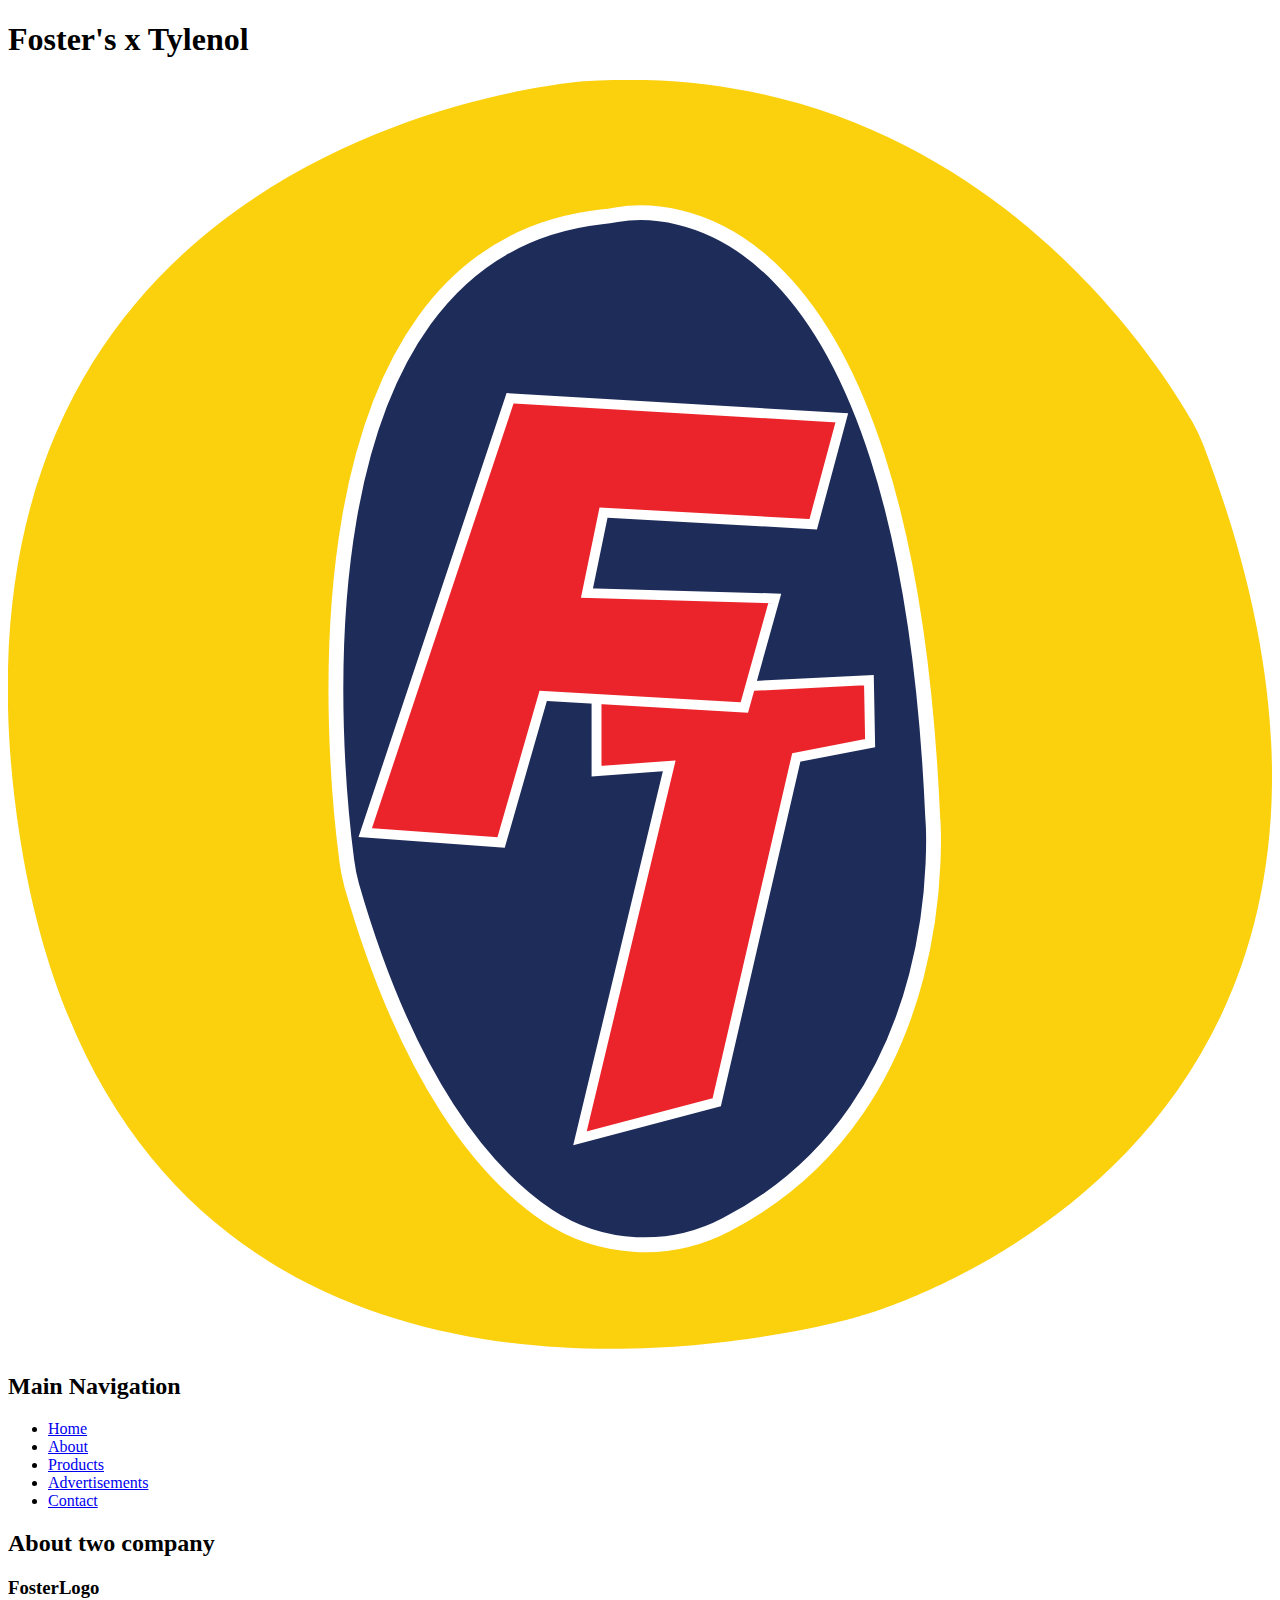
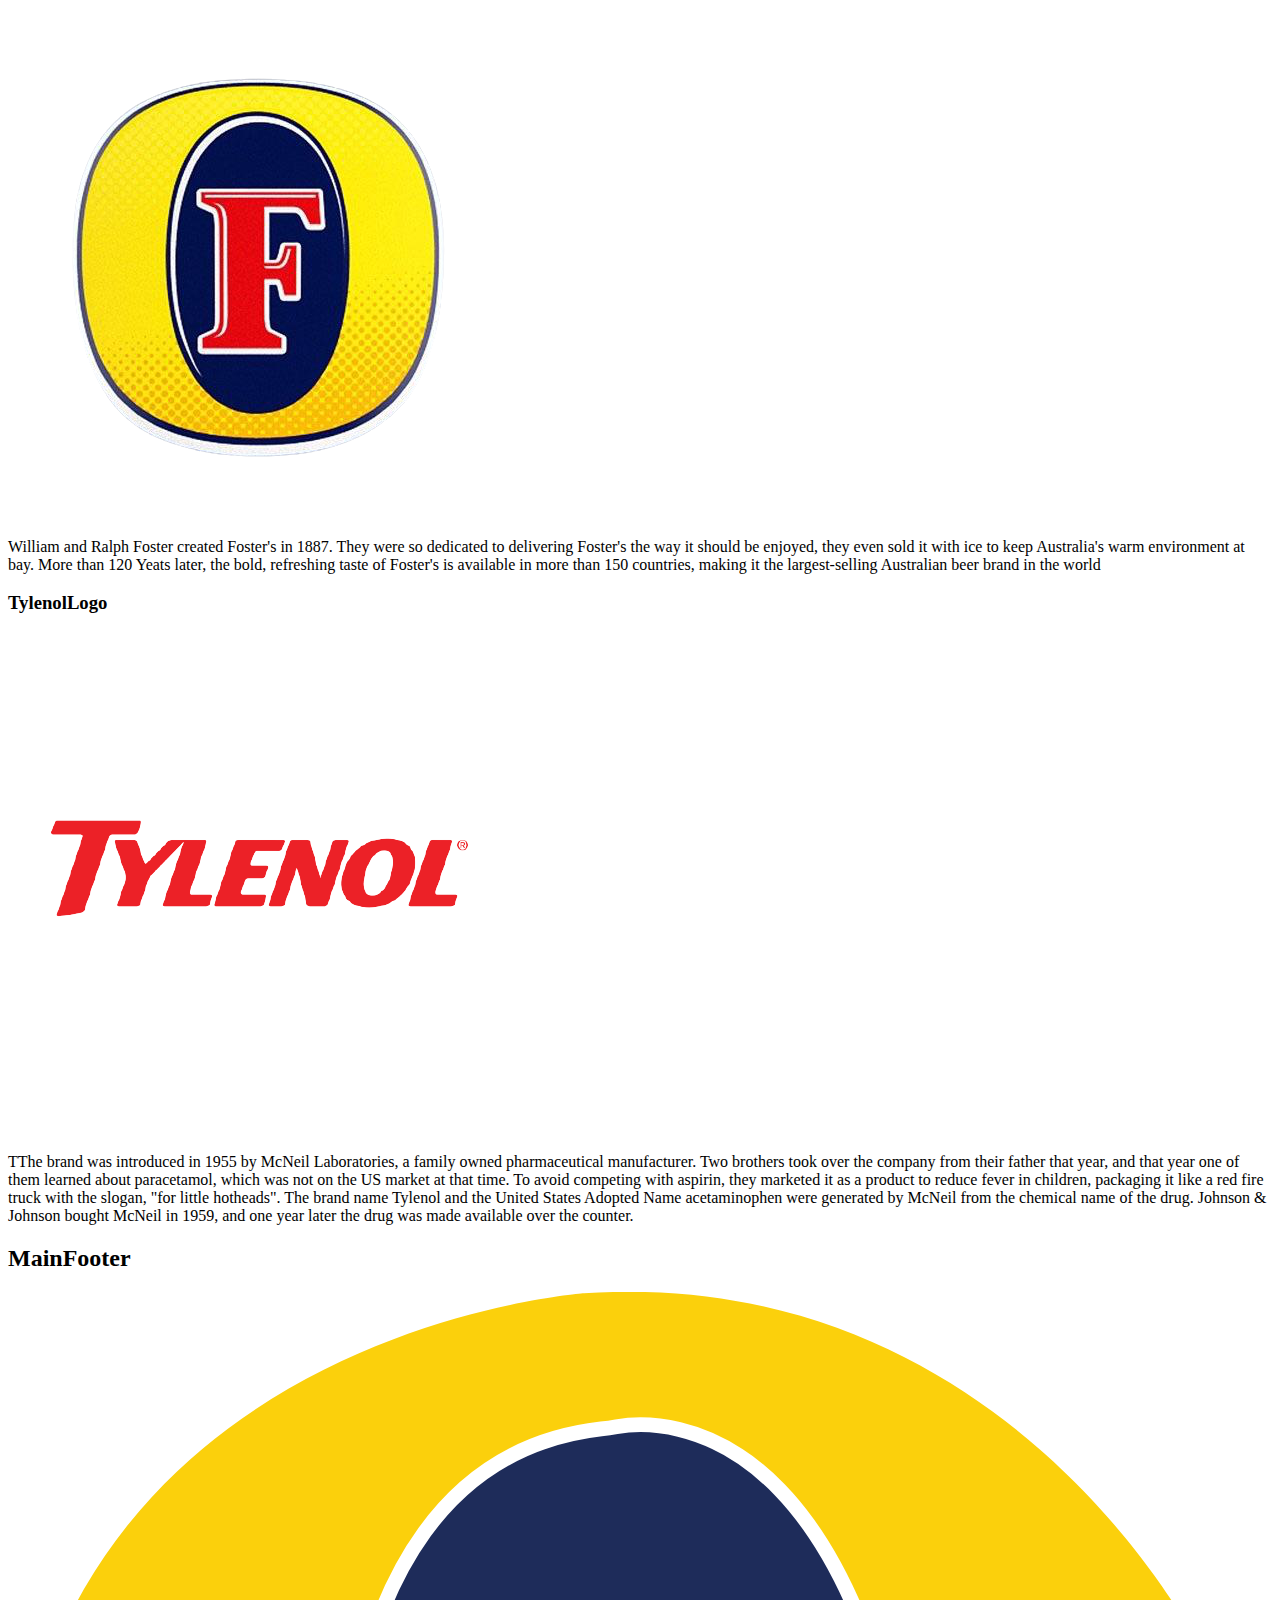
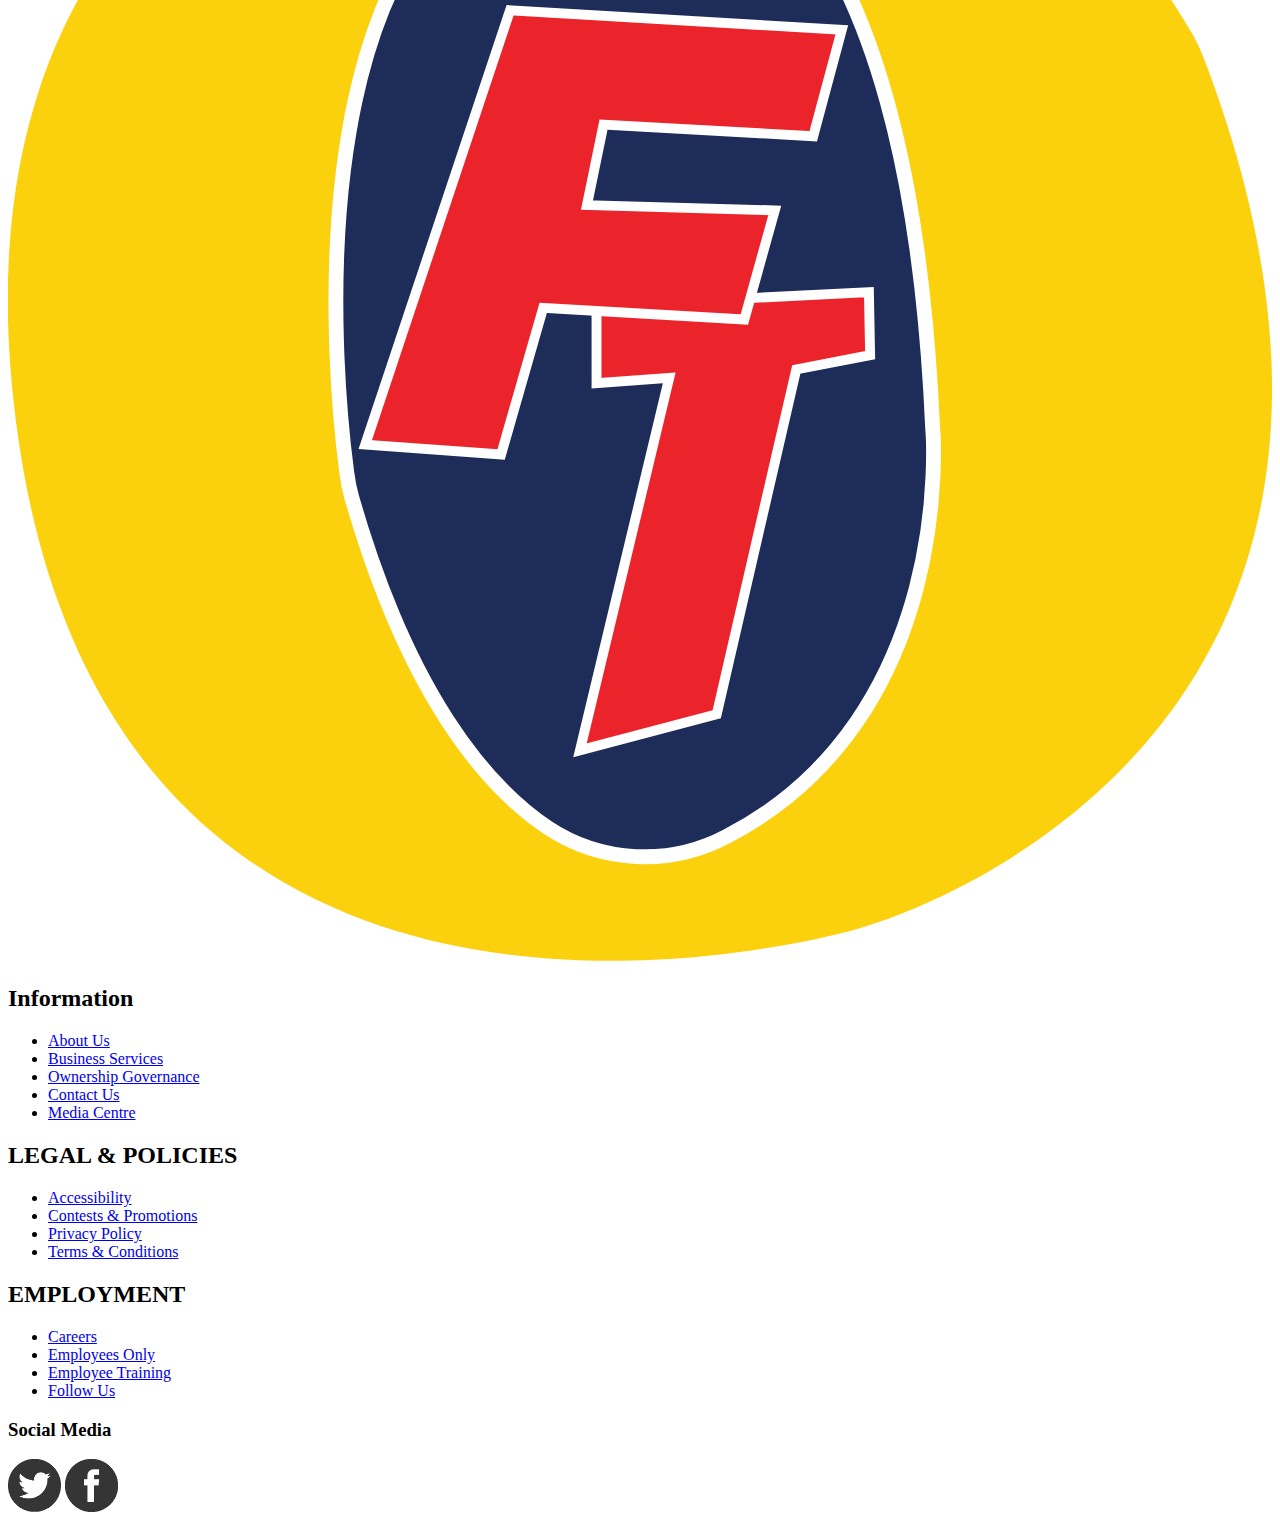
==== about.html @ 3a01ef58 "updating the html files" ====
<!DOCTYPE html>
<html lang="en">
<head>
	<meta charset="UTF-8">
	<meta name="viewport" content="width=device-width, initial-scale=1.0">
	<title>Foster's x Tylenol</title>
	<link rel="icon" type="image/png" href="images/favicon.png">
	<link href="css/main.css" rel="stylesheet" type="text/css">
	<link href="css/reset.css" rel="stylesheet" type="text/css">
</head>
<body>
  <main id="container">
		<h1 class="hidden">Foster's x Tylenol</h1>
    	<header id="mainHeader">
        	<div id="topLogo">
				<a href="index.html"><img src="images/foster_tylenol_logo.svg" alt="Foster's x Tylenol"></a>
			</div>
            <nav id="mainNav">
				<h2 class="hidden">Main Navigation</h2>
				<ul>
					<li><a href="index.html">Home</a></li>
					<li><a href="#">About</a></li>
					<li><a href="products.html">Products</a></li>
					<li><a href="advertisements.html">Advertisements</a></li>
					<li><a href="contact.html">Contact</a></li>
				</ul>
			</nav>
        </header>

        <section class="about">
        <h2 class="hidden">About two company</h2>

              <section id="fosterInfo">
            <h3 class="hidden">FosterLogo</h3>
            <img src="images/Foster_Logo.png" alt="FosterLogo">
              <p>William and Ralph Foster created Foster's in 1887. They were so dedicated to delivering Foster's the way it should be enjoyed, they even sold it with ice to keep Australia's warm environment at bay. More than 120 Yeats later, the bold, refreshing taste of Foster's is available in more than 150 countries, making it the largest-selling Australian beer brand in the world</p>
          </section>

              <section id="tylenolInfo">
            <h3 class="hidden">TylenolLogo</h3>
            <img src="images/Tylenol_Logo.png" alt="TylenolLogo">
              <p>TThe brand was introduced in 1955 by McNeil Laboratories, a family owned pharmaceutical manufacturer. Two brothers took over the company from their father that year, and that year one of them learned about paracetamol, which was not on the US market at that time. To avoid competing with aspirin, they marketed it as a product to reduce fever in children, packaging it like a red fire truck with the slogan, "for little hotheads". The brand name Tylenol and the United States Adopted Name acetaminophen were generated by McNeil from the chemical name of the drug. Johnson & Johnson bought McNeil in 1959, and one year later the drug was made available over the counter.</p>
          </section>
        </section>

        <footer id="mainFooter">
            <h2 class="hidden">MainFooter</h2>
            <div id="bottomLogo">
                <a href="index.html"><img src="images/foster_tylenol_logo.svg" alt="Foster's x Tylenol"></a>
            </div>

            <div class="footer_list">
                        <div class="footer_menu">
                            <h2>Information</h2>
                            <div class="footerMenucontainer">
                              <ul>
                                <li><a href="#">About Us</a></li>
                      <li><a href="#">Business Services</a></li>
                      <li><a href="#">Ownership Governance</a></li>
                      <li><a href="#">Contact Us</a></li>
                      <li><a href="#">Media Centre</a></li>
                    </ul>
                  </div>
                </div>
                </div>

                <div class="footer_list">
                        <div class="footer_menu">
                            <h2>LEGAL &amp; POLICIES</h2>
                            <div class="footerMenucontainer">
                              <ul>
                                <li><a href="#">Accessibility</a></li>
                      <li><a href="#">Contests &amp; Promotions</a></li>
                      <li><a href="#">Privacy Policy</a></li>
                      <li><a href="#">Terms &amp; Conditions</a></li>
                    </ul>
                  </div>
                </div>
                </div>

                <div class="footer_list">
                        <div class="footer_menu">
                            <h2>EMPLOYMENT</h2>
                            <div class="footerMenucontainer">
                              <ul>
                                <li><a href="#">Careers</a></li>
                      <li><a href="#">Employees Only</a></li>
                      <li><a href="#">Employee Training</a></li>
                      <li><a href="#">Follow Us</a></li>
                    </ul>
                  </div>
                </div>
                </div>

              <div class="socialMedia">
                    <h3 class="hidden">Social Media</h3>
                    <a href="http://www.twitter.com">
                    <img src="images/twitter_logo.png" alt="twitter" width="53" height="53" ></a>
                    <a href="http://www.facebook.com">
                    <img src="images/facebook_logo.png" alt="facebook" width="53" height="53"></a>
                  </div>
              </footer>
            </main>
            <script defer src="js/main.js"></script>
</body>
</html>
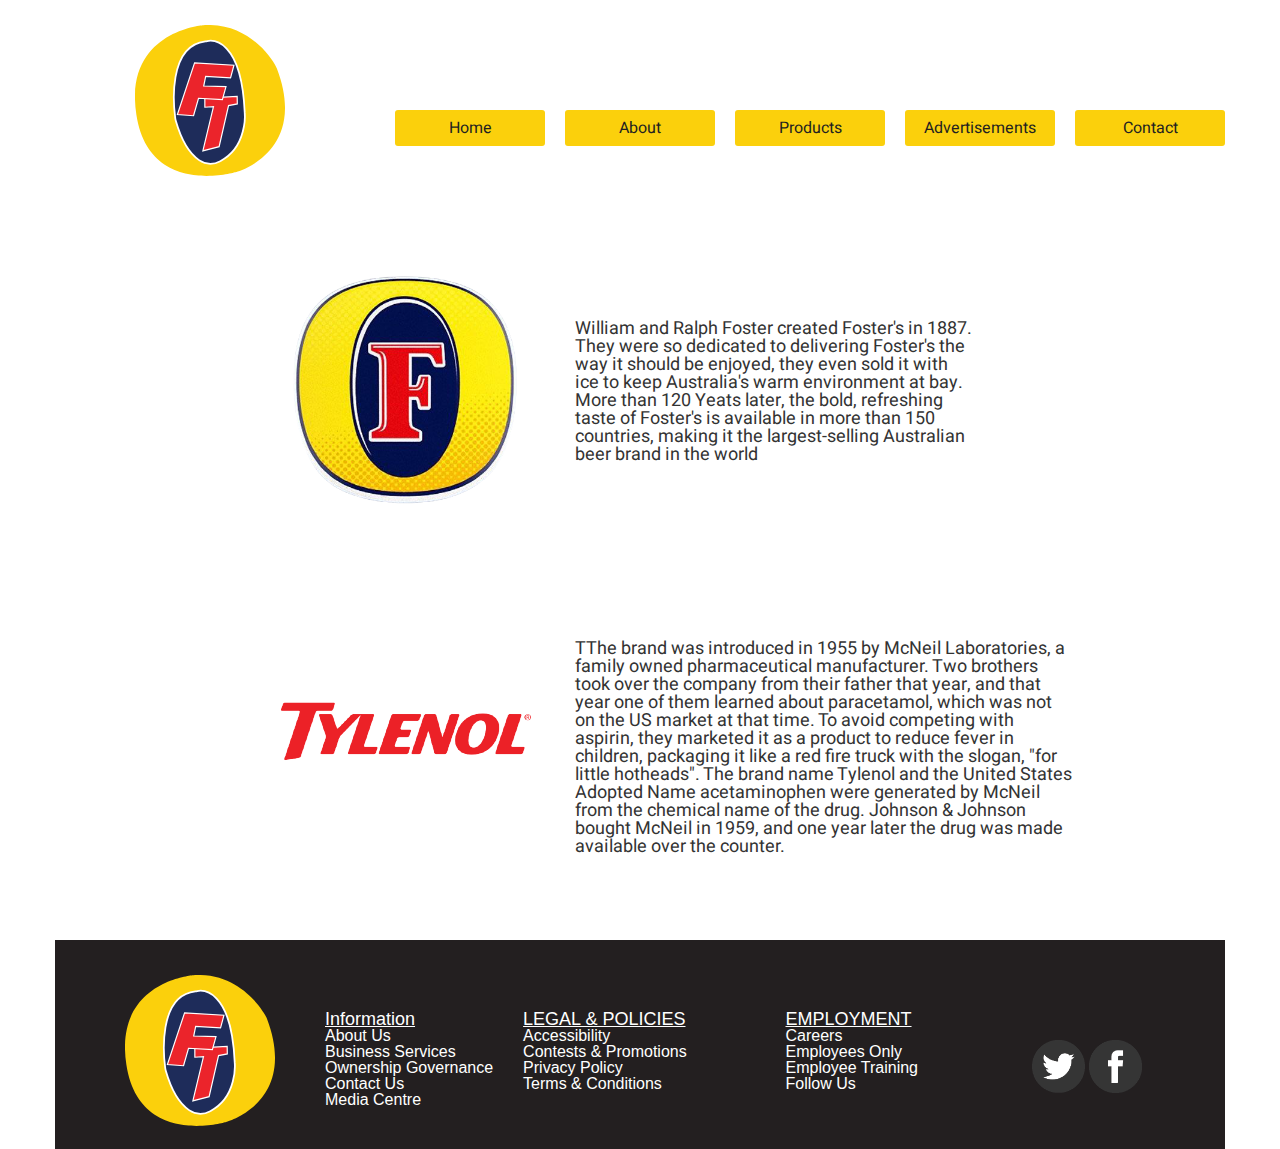
==== commit 3c386522: "fixed and updated html along css and added in more images that was needed" ====
--- a/about.html
+++ b/about.html
@@ -4,6 +4,8 @@
 	<meta charset="UTF-8">
 	<meta name="viewport" content="width=device-width, initial-scale=1.0">
 	<title>Foster's x Tylenol</title>
+	<link rel="preconnect" href="https://fonts.gstatic.com">
+	<link href="https://fonts.googleapis.com/css2?family=Heebo&display=swap" rel="stylesheet">
 	<link rel="icon" type="image/png" href="images/favicon.png">
 	<link href="css/main.css" rel="stylesheet" type="text/css">
 	<link href="css/reset.css" rel="stylesheet" type="text/css">
--- a/css/main.css
+++ b/css/main.css
@@ -0,0 +1,560 @@
+.hidden
+{
+	display: none;
+}
+
+body
+{
+	font-family: 'Heebo', sans-serif;
+	font-weight: 400;
+	font-size: 14px;
+	color: #333;
+	background-color: #fff;
+}
+
+/*Main Page Elemets*/
+#container
+{
+	width: 1170px;
+	padding-right: 15px;
+	padding-left: 15px;
+	margin: 0 auto; /*center container*/
+	/*background-color: #efefef;*/
+}
+
+/* Age Gate page starts */
+#agegatecontainer
+{
+  width: 1170px;
+  padding-right: 15px;
+  padding-left: 15px;
+  margin: 0 auto; /*center container*/
+  background-color: #184785;
+}
+#ageGate
+{
+  display: flex;
+  flex-direction: row;
+}
+#logo
+{
+	display: block;
+	width: 300px;
+	margin-top: 300px;
+  margin-bottom: 333px;
+	margin-left: 100px;
+}
+#agegateForm
+{
+  margin-top: 350px;
+  margin-left: 50px;
+	display: flex;
+	flex-direction: column;
+	width:550px;
+}
+#agegateForm p
+{
+  font-family: 'Heebo', sans-serif;
+  margin-top: 20px;
+  margin-bottom: 20px;
+  font-size: 20px;
+  color: white;
+}
+#month, #date
+{
+width: 60px;
+height: 60px;
+font-size: 15px;
+margin-top: 10px;
+letter-spacing: normal;
+padding-left: 10px;
+margin-bottom: 10px;
+border-radius: 5px;
+font-size: 30px;
+}
+#year
+{
+  width: 100px;
+  height: 60px;
+  font-size: 15px;
+  margin-top: 10px;
+  letter-spacing: normal;
+  padding-left: 10px;
+  margin-bottom: 10px;
+  border-radius: 5px;
+  font-size: 30px;
+}
+#agegateForm ul li a
+{
+  display: block;
+  width: 100px;
+  height: 30px;
+  font-size: 16px;
+  background-color: #EB242B;
+  color: white;
+  text-align: center;
+  border: 1px solid black;
+  border-radius: 3px;
+  padding-top: 10px;
+  transition: all .3s ease-in-out; /*should go on normal state*/
+  font-family: 'Heebo', sans-serif;
+}
+#agegateForm ul li a:hover
+{
+  background-color: #184785;
+  border-radius: 10px;
+}
+/* Age Gate page ends */
+
+
+/* mainNav section starts */
+#mainHeader
+{
+	display: flex;
+	flex-direction: row;
+	height: 120px;
+	margin-top: 20px;
+}
+
+#topLogo
+{
+	display: block;
+	width: 150px;
+	margin-top: 5px;
+	margin-left: 80px;
+}
+
+#mainNav
+{
+	margin-left: auto;
+	display: flex;
+	flex-direction: column;
+}
+
+#mainNav ul
+{
+	margin-top: 90px;
+	display: flex;
+	flex-direction: row;
+}
+
+#mainNav ul li a
+{
+	margin-left: 20px;
+	display: block;
+	width: 150px;
+	background-color: #FBD00C;
+	color: #231F20;
+	text-align: center;
+	padding-top: 10px;
+	padding-bottom: 10px;
+	border-radius: 3px;
+  text-decoration: none;
+	transition: all .3s ease-in-out; /*should go on normal state*/
+  font-family: 'Heebo', sans-serif;
+}
+
+#mainNav ul li a:hover
+{
+	background: rgb(255,240,170);
+	background: linear-gradient(180deg, rgba(255,240,170,1) 0%, rgba(251,208,12,1) 70%, rgba(255,209,0,1) 100%);
+	color: #fff;
+}
+/* mainNav section ends */
+
+/* index section starts */
+#header
+{
+	width: 1007px;
+	height: 290px;
+	margin-top: 60px;
+	margin-left: 150px;
+  position: relative;
+  text-align: center;
+}
+
+#header h2
+{
+	font-family: 'Heebo', sans-serif;
+	text-align: center;
+	color: white;
+}
+
+#one
+{
+  position: absolute;
+  top: 45%;
+  left: 20%;
+  transform: translate(-30%, -50%);
+  font-size: 25px;
+  color: white;
+}
+
+#two
+{
+  position: absolute;
+  top: 65%;
+  left: 20%;
+  transform: translate(-30%, -50%);
+  font-size: 20px;
+  color: white;
+}
+
+.introduction
+{
+	display: flex;
+	flex-direction: column;
+	margin-top: 70px;
+	width: 900px;
+	margin-left: 160px;
+}
+
+.introduction p
+{
+	margin-top: 60px;
+  font-family: 'Heebo', sans-serif;
+}
+
+#foster
+{
+	display: flex;
+	flex-direction: row;
+  margin-top: 50px;
+}
+
+#foster img
+{
+  width: 220px;
+}
+#foster p
+{
+  margin-left: 200px;
+  width: 400px;
+  font-size: 20px;
+  font-family: 'Heebo', sans-serif;
+}
+#foster ul li a
+{
+  display: block;
+  width: 100px;
+  height: 30px;
+  font-size: 16px;
+  background-color: #EB242B;
+  color: white;
+  text-align: center;
+  border: 1px solid black;
+  border-radius: 3px;
+  padding-top: 10px;
+  transition: all .3s ease-in-out; /*should go on normal state*/
+  font-family: 'Heebo', sans-serif;
+  text-decoration: none;
+  margin-top:230px;
+}
+#foster ul li a:hover
+{
+  background-color: #184785;
+  border-radius: 10px;
+}
+
+#tylenol
+{
+	display: flex;
+	flex-direction: row-reverse;
+  margin-top: 50px;
+}
+#tylenol img
+{
+  width: 350px;
+}
+#tylenol p
+{
+  margin-top: 100px;
+  margin-right: 100px;
+  width: 400px;
+  font-size: 20px;
+  font-family: 'Heebo', sans-serif;
+}
+/* index section ends */
+
+/* about section starts */
+.about
+{
+  display:flex;
+  flex-direction: column;
+  margin-left: 200px;
+}
+#fosterInfo
+{
+	display: flex;
+	flex-direction: row;
+  margin-top: 100px;
+}
+#fosterInfo img
+{
+	width: 300px;
+}
+#fosterInfo p
+{
+  margin-left: 20px;
+	font-size: 18px;
+  margin-top: 80px;
+  width: 400px;
+  font-family: 'Heebo', sans-serif;
+}
+#tylenolInfo
+{
+	display: flex;
+	flex-direction: row;
+  margin-top: 50px;
+}
+#tylenolInfo img
+{
+	width: 300px;
+}
+#tylenolInfo p
+{
+  margin-left: 20px;
+  font-size: 18px;
+  margin-top: 50px;
+  width: 500px;
+  font-family: 'Heebo', sans-serif;
+}
+/* about section ends */
+
+/* products section starts */
+.product
+{
+  margin-top: 100px;
+  display: flex;
+  flex-direction: column;
+}
+
+#originalBeer
+{
+  display: flex;
+  flex-direction: row;
+  margin: 0 auto;
+  margin-bottom: 80px;
+}
+#originalBeer img
+{
+  width: 150px;
+  height: 270px;
+}
+#originalBeer p
+{
+  margin-top: 300px;
+  font-family: 'Heebo', sans-serif;
+}
+
+#limitedBeer
+{
+  display: flex;
+  flex-direction: row-reverse;
+  margin: 0 auto;
+}
+#limitedBeer img
+{
+  width: 150px;
+  height: 270px;
+}
+#limitedBeer p
+{
+  margin-top: 300px;
+  font-family: 'Heebo', sans-serif;
+}
+/* products section ends */
+
+/* advertisements section starts */
+.promotionImages p
+{
+  font-family: 'Heebo', sans-serif;
+  font-size: 30px;
+  text-align: center;
+  margin-top: 100px;
+}
+#promoimgContainer
+{
+  margin-top: 80px;
+  display: flex;
+  flex-direction: row;
+  justify-content: space-between;
+  width: 1170px;
+}
+#promoimgContainer2
+{
+  margin-top: 80px;
+  display: flex;
+  flex-direction: row;
+  justify-content: space-between;
+  width: 1170px;
+}
+.PromoImage
+{
+  width: 250px;
+	height: 260px;
+	background-color: #646469;
+}
+/* advertisements section ends */
+
+/*contact page starts*/
+#contact
+{
+	display: flex;
+	flex-direction: row;
+	margin-top: 150px;
+  margin-bottom: 150px;
+}
+#postalform
+{
+  display: flex;
+  flex-direction: column;
+  margin: 0 auto;
+}
+#postalcode
+{
+  width: 150px;
+ 	height: 30px;
+ 	font-size: 15px;
+ 	margin-top: 10px;
+ 	letter-spacing: normal;
+	line-height: 20px;
+ 	padding-left: 10px;
+	margin-bottom: 30px;
+	border-radius: 5px;
+  margin-right: 15px;
+}
+#postalCode #enter
+{
+  border-style: none;
+  background-color: #EB242B;
+  width: 100px;
+  height: 40px;
+  color: white;
+  font-size: 15px;
+  margin: 0 auto;
+  border: 1px solid black;
+  text-align: center;
+  border-radius: 5px;
+  cursor: pointer;
+  transition: all .3s ease-in-out;
+}
+#postalCode #enter:hover
+{
+  border-radius: 10px;
+  background-color: #D0D0D0;
+  color: black;
+}
+#googleMap img
+{
+	width: 400px;
+  height: 400px;
+}
+
+#form
+{
+  margin-right: 200px;
+	display: flex;
+	flex-direction: column;
+	width:50px;
+}
+
+#form #submit
+{
+   	border-style: none;
+   	background-color: #EB242B;
+   	width: 120px;
+   	height: 30px;
+   	color: white;
+   	font-size: 16px;
+  	margin: 0 auto;
+  	margin-top: 20px;
+  	border: 1px solid #707070;
+  	display: block;
+  	text-align: center;
+  	border-radius: 5px;
+  	cursor: pointer;
+    transition: all .3s ease-in-out;
+}
+
+#form #submit:hover
+{
+  border-radius: 10px;
+  background-color: #D0D0D0;
+  color: black;
+}
+
+#form, #name, #email, #verification
+{
+ 	width: 300px;
+ 	height: 30px;
+ 	font-size: 15px;
+ 	margin-top: 10px;
+ 	letter-spacing: normal;
+	line-height: 20px;
+ 	padding-left: 10px;
+	margin-bottom: 10px;
+	border-radius: 5px;
+}
+#order
+{
+ 	width: 400px;
+ 	height: 100px;
+ 	font-size: 15px;
+ 	margin-top: 10px;
+ 	letter-spacing: normal;
+	line-height: 20px;
+ 	padding-left: 10px;
+	margin-bottom: 10px;
+	border-radius: 5px;
+}
+/* contact section ends */
+
+/* footer section starts */
+#mainFooter
+{
+	display: flex;
+	flex-direction: row;
+	margin-top: 50px;
+  width: 1170px;
+  height: 209px;
+  background-color: #231F20;
+}
+
+#bottomLogo
+{
+	display: block;
+	width: 150px;
+	margin-top: 35px;
+	margin-left: 70px;
+  margin-right: 20px;
+}
+.footer_menu
+{
+	font-family: 'Rubik', sans-serif;
+	display: flex;
+	flex-direction: column;
+	margin-top: 70px;
+	margin-left: 30px;
+}
+
+.footer_menu h2
+{
+	color: white;
+	margin-right: 70px;
+  font-size: 18px;
+  text-decoration: underline;
+}
+
+.footer_menu li a
+{
+	color: white;
+  text-decoration: none;
+}
+
+.socialMedia
+{
+	margin-top: 100px;
+  margin-left: 50px;
+}
+/* footer ends */
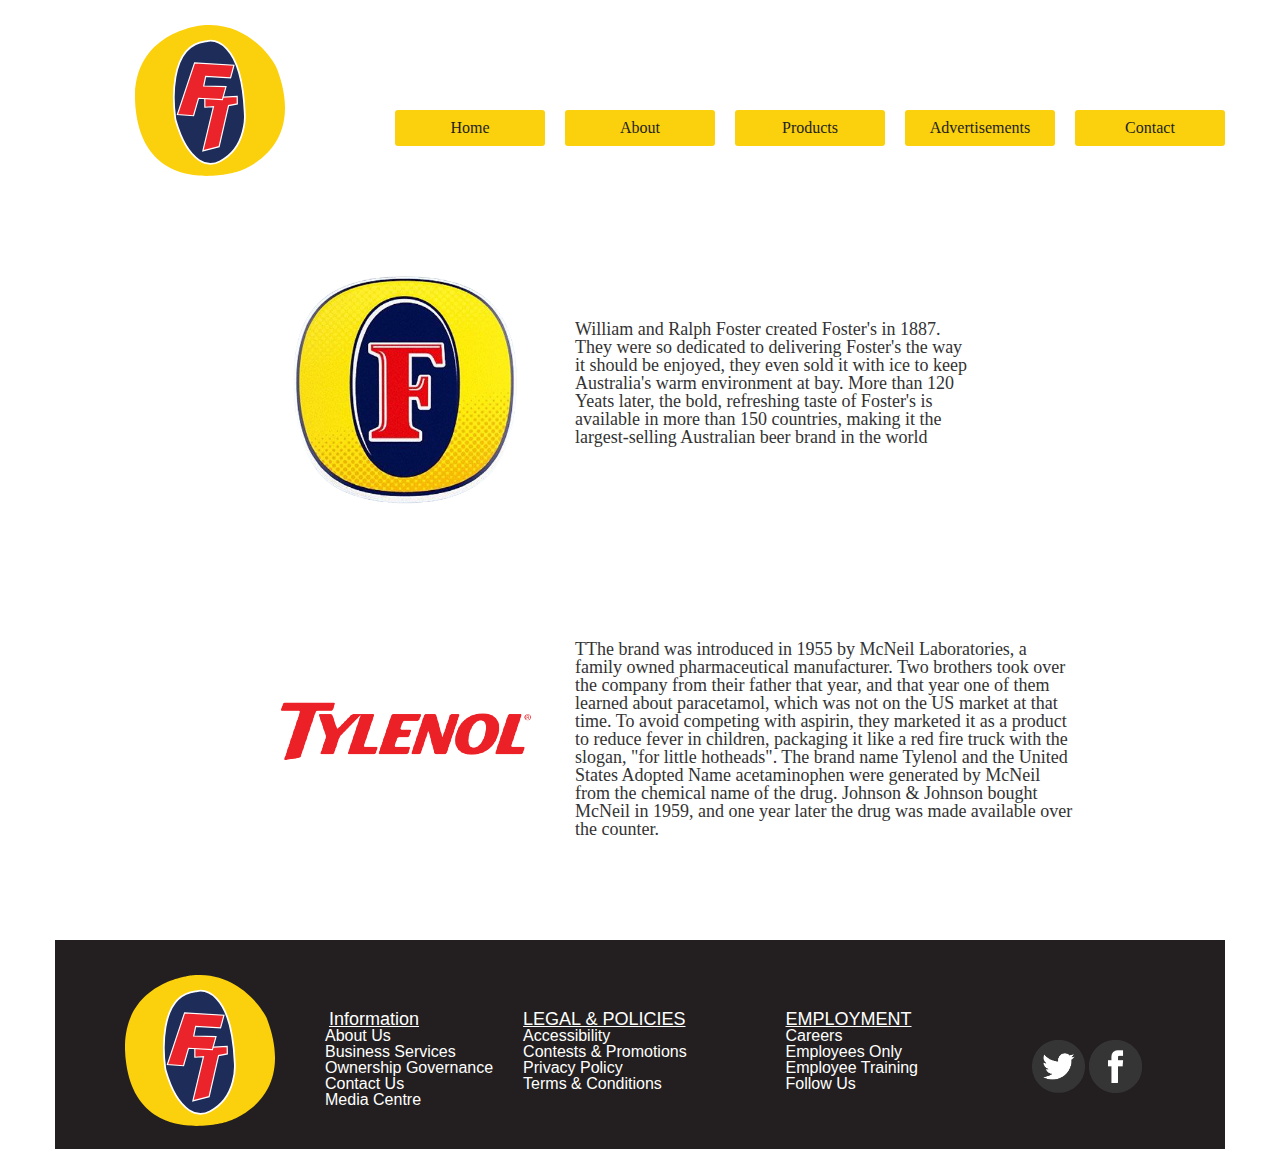
==== commit 2b0e7ce9: "Merge pull request #2 from HHL008/dev.hhl.updatingCSS" ====
--- a/about.html
+++ b/about.html
@@ -4,8 +4,6 @@
 	<meta charset="UTF-8">
 	<meta name="viewport" content="width=device-width, initial-scale=1.0">
 	<title>Foster's x Tylenol</title>
-	<link rel="preconnect" href="https://fonts.gstatic.com">
-	<link href="https://fonts.googleapis.com/css2?family=Heebo&display=swap" rel="stylesheet">
 	<link rel="icon" type="image/png" href="images/favicon.png">
 	<link href="css/main.css" rel="stylesheet" type="text/css">
 	<link href="css/reset.css" rel="stylesheet" type="text/css">
--- a/css/main.css
+++ b/css/main.css
@@ -5,7 +5,7 @@
 
 body
 {
-	font-family: 'Heebo', sans-serif;
+	font-family: 'Rubik', sans-serif;
 	font-weight: 400;
 	font-size: 14px;
 	color: #333;
@@ -54,7 +54,6 @@
 }
 #agegateForm p
 {
-  font-family: 'Heebo', sans-serif;
   margin-top: 20px;
   margin-bottom: 20px;
   font-size: 20px;
@@ -97,7 +96,6 @@
   border-radius: 3px;
   padding-top: 10px;
   transition: all .3s ease-in-out; /*should go on normal state*/
-  font-family: 'Heebo', sans-serif;
 }
 #agegateForm ul li a:hover
 {
@@ -151,7 +149,6 @@
 	border-radius: 3px;
   text-decoration: none;
 	transition: all .3s ease-in-out; /*should go on normal state*/
-  font-family: 'Heebo', sans-serif;
 }
 
 #mainNav ul li a:hover
@@ -168,36 +165,14 @@
 	width: 1007px;
 	height: 290px;
 	margin-top: 60px;
-	margin-left: 150px;
-  position: relative;
-  text-align: center;
-}
-
-#header h2
-{
-	font-family: 'Heebo', sans-serif;
+	margin-left: 150px
+}
+
+#header h1, h2
+{
+	font-family: 'Rubik', sans-serif;
 	text-align: center;
 	color: white;
-}
-
-#one
-{
-  position: absolute;
-  top: 45%;
-  left: 20%;
-  transform: translate(-30%, -50%);
-  font-size: 25px;
-  color: white;
-}
-
-#two
-{
-  position: absolute;
-  top: 65%;
-  left: 20%;
-  transform: translate(-30%, -50%);
-  font-size: 20px;
-  color: white;
 }
 
 .introduction
@@ -212,7 +187,6 @@
 .introduction p
 {
 	margin-top: 60px;
-  font-family: 'Heebo', sans-serif;
 }
 
 #foster
@@ -231,29 +205,6 @@
   margin-left: 200px;
   width: 400px;
   font-size: 20px;
-  font-family: 'Heebo', sans-serif;
-}
-#foster ul li a
-{
-  display: block;
-  width: 100px;
-  height: 30px;
-  font-size: 16px;
-  background-color: #EB242B;
-  color: white;
-  text-align: center;
-  border: 1px solid black;
-  border-radius: 3px;
-  padding-top: 10px;
-  transition: all .3s ease-in-out; /*should go on normal state*/
-  font-family: 'Heebo', sans-serif;
-  text-decoration: none;
-  margin-top:230px;
-}
-#foster ul li a:hover
-{
-  background-color: #184785;
-  border-radius: 10px;
 }
 
 #tylenol
@@ -272,7 +223,6 @@
   margin-right: 100px;
   width: 400px;
   font-size: 20px;
-  font-family: 'Heebo', sans-serif;
 }
 /* index section ends */
 
@@ -299,7 +249,6 @@
 	font-size: 18px;
   margin-top: 80px;
   width: 400px;
-  font-family: 'Heebo', sans-serif;
 }
 #tylenolInfo
 {
@@ -317,84 +266,15 @@
   font-size: 18px;
   margin-top: 50px;
   width: 500px;
-  font-family: 'Heebo', sans-serif;
 }
 /* about section ends */
 
 /* products section starts */
-.product
-{
-  margin-top: 100px;
-  display: flex;
-  flex-direction: column;
-}
-
-#originalBeer
-{
-  display: flex;
-  flex-direction: row;
-  margin: 0 auto;
-  margin-bottom: 80px;
-}
-#originalBeer img
-{
-  width: 150px;
-  height: 270px;
-}
-#originalBeer p
-{
-  margin-top: 300px;
-  font-family: 'Heebo', sans-serif;
-}
-
-#limitedBeer
-{
-  display: flex;
-  flex-direction: row-reverse;
-  margin: 0 auto;
-}
-#limitedBeer img
-{
-  width: 150px;
-  height: 270px;
-}
-#limitedBeer p
-{
-  margin-top: 300px;
-  font-family: 'Heebo', sans-serif;
-}
+
 /* products section ends */
 
 /* advertisements section starts */
-.promotionImages p
-{
-  font-family: 'Heebo', sans-serif;
-  font-size: 30px;
-  text-align: center;
-  margin-top: 100px;
-}
-#promoimgContainer
-{
-  margin-top: 80px;
-  display: flex;
-  flex-direction: row;
-  justify-content: space-between;
-  width: 1170px;
-}
-#promoimgContainer2
-{
-  margin-top: 80px;
-  display: flex;
-  flex-direction: row;
-  justify-content: space-between;
-  width: 1170px;
-}
-.PromoImage
-{
-  width: 250px;
-	height: 260px;
-	background-color: #646469;
-}
+
 /* advertisements section ends */
 
 /*contact page starts*/
@@ -420,9 +300,8 @@
  	letter-spacing: normal;
 	line-height: 20px;
  	padding-left: 10px;
-	margin-bottom: 30px;
+	margin-bottom: 10px;
 	border-radius: 5px;
-  margin-right: 15px;
 }
 #postalCode #enter
 {
@@ -462,10 +341,10 @@
 #form #submit
 {
    	border-style: none;
-   	background-color: #EB242B;
+   	background-color: #353535;
    	width: 120px;
    	height: 30px;
-   	color: white;
+   	color: #707070;
    	font-size: 16px;
   	margin: 0 auto;
   	margin-top: 20px;
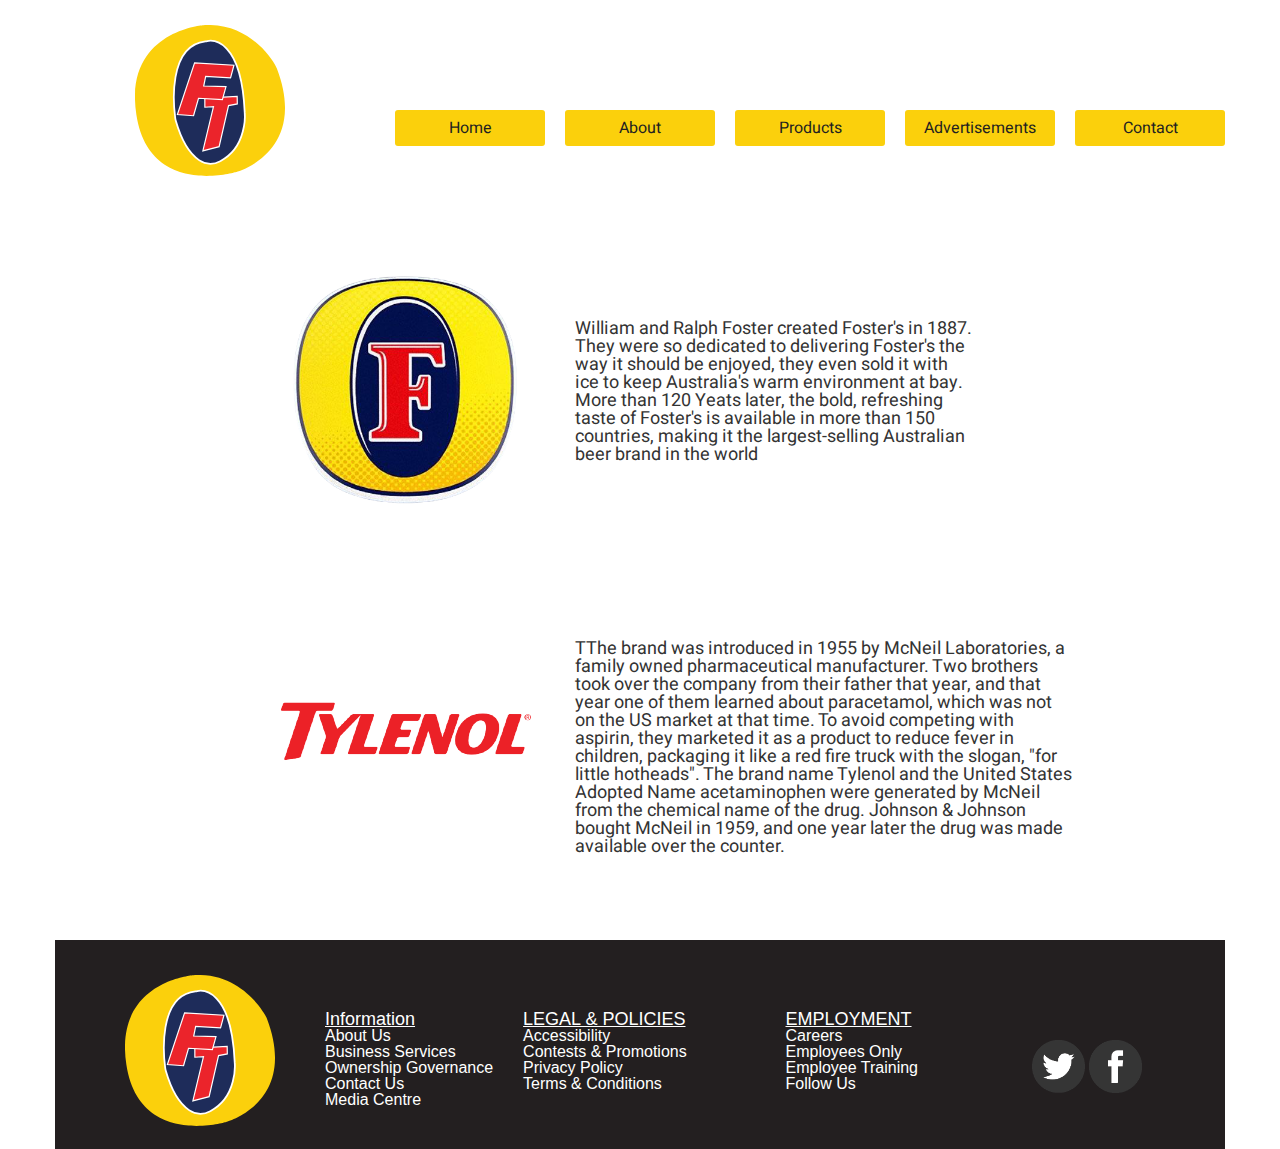
==== commit 91140910: "Merge pull request #4 from HHL008/dev.hhl.adjustingContent" ====
--- a/about.html
+++ b/about.html
@@ -4,6 +4,8 @@
 	<meta charset="UTF-8">
 	<meta name="viewport" content="width=device-width, initial-scale=1.0">
 	<title>Foster's x Tylenol</title>
+	<link rel="preconnect" href="https://fonts.gstatic.com">
+	<link href="https://fonts.googleapis.com/css2?family=Heebo&display=swap" rel="stylesheet">
 	<link rel="icon" type="image/png" href="images/favicon.png">
 	<link href="css/main.css" rel="stylesheet" type="text/css">
 	<link href="css/reset.css" rel="stylesheet" type="text/css">
--- a/css/main.css
+++ b/css/main.css
@@ -5,7 +5,7 @@
 
 body
 {
-	font-family: 'Rubik', sans-serif;
+	font-family: 'Heebo', sans-serif;
 	font-weight: 400;
 	font-size: 14px;
 	color: #333;
@@ -54,6 +54,7 @@
 }
 #agegateForm p
 {
+  font-family: 'Heebo', sans-serif;
   margin-top: 20px;
   margin-bottom: 20px;
   font-size: 20px;
@@ -96,6 +97,7 @@
   border-radius: 3px;
   padding-top: 10px;
   transition: all .3s ease-in-out; /*should go on normal state*/
+  font-family: 'Heebo', sans-serif;
 }
 #agegateForm ul li a:hover
 {
@@ -149,6 +151,7 @@
 	border-radius: 3px;
   text-decoration: none;
 	transition: all .3s ease-in-out; /*should go on normal state*/
+  font-family: 'Heebo', sans-serif;
 }
 
 #mainNav ul li a:hover
@@ -165,14 +168,36 @@
 	width: 1007px;
 	height: 290px;
 	margin-top: 60px;
-	margin-left: 150px
-}
-
-#header h1, h2
-{
-	font-family: 'Rubik', sans-serif;
+	margin-left: 150px;
+  position: relative;
+  text-align: center;
+}
+
+#header h2
+{
+	font-family: 'Heebo', sans-serif;
 	text-align: center;
 	color: white;
+}
+
+#one
+{
+  position: absolute;
+  top: 45%;
+  left: 20%;
+  transform: translate(-30%, -50%);
+  font-size: 25px;
+  color: white;
+}
+
+#two
+{
+  position: absolute;
+  top: 65%;
+  left: 20%;
+  transform: translate(-30%, -50%);
+  font-size: 20px;
+  color: white;
 }
 
 .introduction
@@ -187,6 +212,7 @@
 .introduction p
 {
 	margin-top: 60px;
+  font-family: 'Heebo', sans-serif;
 }
 
 #foster
@@ -205,6 +231,29 @@
   margin-left: 200px;
   width: 400px;
   font-size: 20px;
+  font-family: 'Heebo', sans-serif;
+}
+#foster ul li a
+{
+  display: block;
+  width: 100px;
+  height: 30px;
+  font-size: 16px;
+  background-color: #EB242B;
+  color: white;
+  text-align: center;
+  border: 1px solid black;
+  border-radius: 3px;
+  padding-top: 10px;
+  transition: all .3s ease-in-out; /*should go on normal state*/
+  font-family: 'Heebo', sans-serif;
+  text-decoration: none;
+  margin-top:230px;
+}
+#foster ul li a:hover
+{
+  background-color: #184785;
+  border-radius: 10px;
 }
 
 #tylenol
@@ -223,6 +272,7 @@
   margin-right: 100px;
   width: 400px;
   font-size: 20px;
+  font-family: 'Heebo', sans-serif;
 }
 /* index section ends */
 
@@ -249,6 +299,7 @@
 	font-size: 18px;
   margin-top: 80px;
   width: 400px;
+  font-family: 'Heebo', sans-serif;
 }
 #tylenolInfo
 {
@@ -266,15 +317,84 @@
   font-size: 18px;
   margin-top: 50px;
   width: 500px;
+  font-family: 'Heebo', sans-serif;
 }
 /* about section ends */
 
 /* products section starts */
-
+.product
+{
+  margin-top: 100px;
+  display: flex;
+  flex-direction: column;
+}
+
+#originalBeer
+{
+  display: flex;
+  flex-direction: row;
+  margin: 0 auto;
+  margin-bottom: 80px;
+}
+#originalBeer img
+{
+  width: 150px;
+  height: 270px;
+}
+#originalBeer p
+{
+  margin-top: 300px;
+  font-family: 'Heebo', sans-serif;
+}
+
+#limitedBeer
+{
+  display: flex;
+  flex-direction: row-reverse;
+  margin: 0 auto;
+}
+#limitedBeer img
+{
+  width: 150px;
+  height: 270px;
+}
+#limitedBeer p
+{
+  margin-top: 300px;
+  font-family: 'Heebo', sans-serif;
+}
 /* products section ends */
 
 /* advertisements section starts */
-
+.promotionImages p
+{
+  font-family: 'Heebo', sans-serif;
+  font-size: 30px;
+  text-align: center;
+  margin-top: 100px;
+}
+#promoimgContainer
+{
+  margin-top: 80px;
+  display: flex;
+  flex-direction: row;
+  justify-content: space-between;
+  width: 1170px;
+}
+#promoimgContainer2
+{
+  margin-top: 80px;
+  display: flex;
+  flex-direction: row;
+  justify-content: space-between;
+  width: 1170px;
+}
+.PromoImage
+{
+  width: 250px;
+	height: 260px;
+	background-color: #646469;
+}
 /* advertisements section ends */
 
 /*contact page starts*/
@@ -300,8 +420,9 @@
  	letter-spacing: normal;
 	line-height: 20px;
  	padding-left: 10px;
-	margin-bottom: 10px;
+	margin-bottom: 30px;
 	border-radius: 5px;
+  margin-right: 15px;
 }
 #postalCode #enter
 {
@@ -341,10 +462,10 @@
 #form #submit
 {
    	border-style: none;
-   	background-color: #353535;
+   	background-color: #EB242B;
    	width: 120px;
    	height: 30px;
-   	color: #707070;
+   	color: white;
    	font-size: 16px;
   	margin: 0 auto;
   	margin-top: 20px;
